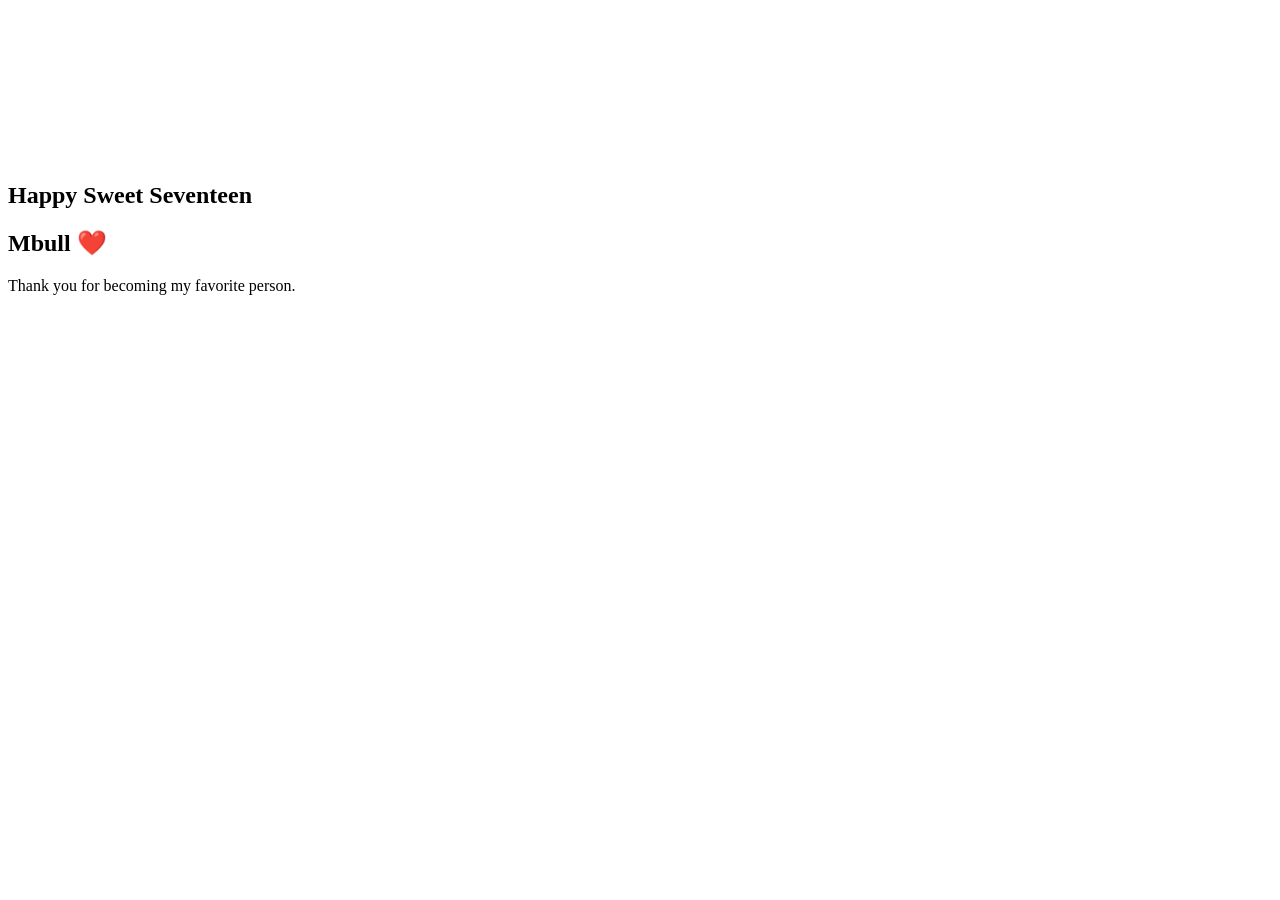
==== pages/finale.html @ 5baa8871 "Add files via upload" ====
<!DOCTYPE html>
<html lang="en">

<head>

    <meta charset="UTF-8">
    <meta name="viewport" content="width=device-width, initial-scale=1.0">

    <title>Chapter III | The Little Things</title>

    <link rel="stylesheet" href="../css/style.css">
    <link rel="stylesheet" href="../css/animations.css">

</head>
<body>
<section id="finale">

    <canvas id="starsCanvas"></canvas>

    <div class="final-content">

        <h1>Happy Sweet Seventeen</h1>

        <h2>Mbull ❤️</h2>

        <p>

            Thank you for becoming
            my favorite person.

        </p>

    </div>

</section>

<script src="../js/cursor.js"></script>
<script src="../js/main.js"></script>

</body>
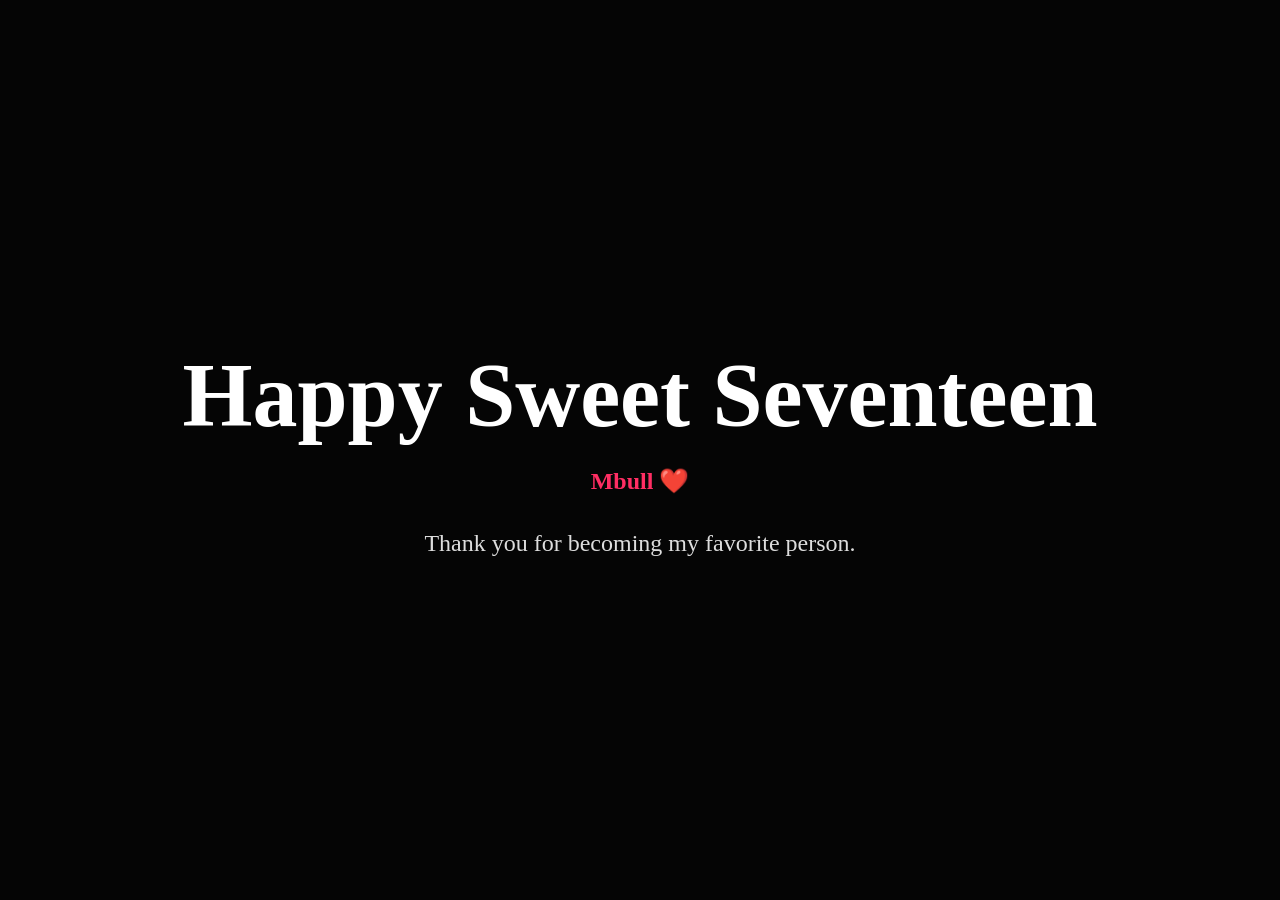
==== commit 59eb2aae: "Add files via upload" ====
--- a/css/style.css
+++ b/css/style.css
@@ -0,0 +1,1344 @@
+/* ========================= */
+/* GOOGLE FONT */
+/* ========================= */
+
+@import url('https://fonts.googleapis.com/css2?family=Bebas+Neue&family=JetBrains+Mono:wght@400;700&family=Poppins:wght@300;400;600&display=swap');
+
+/* ========================= */
+/* RESET */
+/* ========================= */
+
+*{
+    margin:0;
+    padding:0;
+    box-sizing:border-box;
+}
+
+html{
+    scroll-behavior:smooth;
+}
+
+body{
+    background:#050505;
+    color:white;
+    overflow-x:hidden;
+    overflow-y:auto;
+}
+
+/* ========================= */
+/* LANDING PAGE */
+/* ========================= */
+
+#landing-page{
+
+    position:relative;
+
+    width:100%;
+    height:100vh;
+
+    display:flex;
+    justify-content:center;
+    align-items:center;
+
+    overflow:hidden;
+
+}
+
+/* Overlay */
+
+.overlay{
+    position:absolute;
+    inset:0;
+
+    background:
+    linear-gradient(rgba(0,0,0,.2),rgba(0,0,0,.75));
+
+    z-index:1;
+}
+
+/* Content */
+
+.content{
+    position:relative;
+    z-index:2;
+
+    display:flex;
+    flex-direction:column;
+    justify-content:center;
+    align-items:center;
+
+    text-align:center;
+
+    width:100%;
+    height:100%;
+
+    padding:20px;
+}
+
+.content h2{
+
+    font-family:'JetBrains Mono',monospace;
+
+    color:#ff2e63;
+
+    letter-spacing:8px;
+
+    margin-bottom:20px;
+
+    font-size:18px;
+}
+
+.content h1{
+
+    font-family:'Bebas Neue',sans-serif;
+
+    font-size:90px;
+
+    letter-spacing:5px;
+
+    margin-bottom:15px;
+}
+
+.content p{
+
+    color:#cfcfcf;
+
+    font-size:18px;
+
+    line-height:1.8;
+
+    margin-bottom:45px;
+}
+
+/* ========================= */
+/* ENTER BUTTON */
+/* ========================= */
+
+#enterBtn{
+
+    position:relative;
+
+    overflow:hidden;
+
+    padding:18px 65px;
+
+    background:transparent;
+
+    color:white;
+
+    border:2px solid #FF2E63;
+
+    cursor:pointer;
+
+    letter-spacing:6px;
+
+    font-family:'JetBrains Mono',monospace;
+
+    transition:.35s;
+
+}
+
+#enterBtn span{
+
+    position:absolute;
+
+    left:-120%;
+
+    top:0;
+
+    width:60%;
+
+    height:100%;
+
+    background:
+
+    linear-gradient(
+    90deg,
+    transparent,
+    rgba(255,255,255,.5),
+    transparent);
+
+    transform:skewX(-30deg);
+
+}
+
+#enterBtn:hover{
+
+    transform:translateY(-4px);
+
+    box-shadow:
+
+    0 0 20px #FF2E63,
+
+    0 0 60px #FF2E63;
+
+}
+
+#enterBtn:hover span{
+
+    left:180%;
+
+    transition:.8s;
+
+}
+
+/* ========================= */
+/* BACKGROUND GLOW */
+/* ========================= */
+
+.bg-glow{
+
+    position:absolute;
+
+    top:50%;
+    left:50%;
+
+    width:700px;
+    height:700px;
+
+    transform:translate(-50%,-50%);
+
+    border-radius:50%;
+
+    background:radial-gradient(
+        circle,
+        rgba(255,46,99,.18),
+        transparent 70%
+    );
+
+    filter:blur(80px);
+
+    z-index:0;
+
+    animation:glowMove 12s ease-in-out infinite;
+}
+
+#particles{
+    position: absolute;
+    inset: 0;
+
+    width: 100%;
+    height: 100%;
+
+    z-index: 0;
+
+    pointer-events: none;
+
+    display: block;
+}
+
+/* ========================= */
+/* CUSTOM CURSOR */
+/* ========================= */
+
+@media (pointer: fine) {
+    body {
+        cursor: none;
+    }
+}
+
+#cursor{
+    position: fixed;
+    top: 0;
+    left: 0;
+
+    width: 8px;
+    height: 8px;
+
+    background: white;
+
+    border-radius: 50%;
+
+    pointer-events: none;
+
+    z-index: 999999;
+
+    transform: translate(-50%, -50%);
+}
+
+#cursor-glow{
+    position: fixed;
+    top: 0;
+    left: 0;
+
+    width: 40px;
+    height: 40px;
+
+    border-radius: 50%;
+
+    background: rgba(255,46,99,.25);
+
+    filter: blur(10px);
+
+    pointer-events: none;
+
+    z-index: 999998;
+
+    transform: translate(-50%, -50%);
+}
+
+/* ========================= */
+/* TRANSITION SCREEN */
+/* ========================= */
+
+#transition-screen{
+
+    position:fixed;
+    inset:0;
+
+    background:#000;
+
+    display:flex;
+    justify-content:center;
+    align-items:center;
+
+    opacity:0;
+    visibility:hidden;
+
+    transition:opacity .8s ease;
+
+    z-index:9999;
+
+}
+
+#transition-screen.active{
+
+    opacity:1;
+    visibility:visible;
+
+}
+
+.chapter-content{
+
+    text-align:center;
+
+    opacity:0;
+
+    transform:translateY(30px);
+
+    transition:all .8s ease;
+
+}
+
+#transition-screen.active .chapter-content{
+
+    opacity:1;
+
+    transform:translateY(0);
+
+}
+
+.chapter-content p{
+
+    color:#bbbbbb;
+
+    font-style:italic;
+
+    margin-bottom:18px;
+
+    letter-spacing:2px;
+
+}
+
+.chapter-content h2{
+
+    font-family:'JetBrains Mono', monospace;
+
+    color:#ff2e63;
+
+    letter-spacing:8px;
+
+    margin-bottom:18px;
+
+}
+
+.chapter-content h1{
+
+    font-family:'Bebas Neue', sans-serif;
+
+    font-size:72px;
+
+    letter-spacing:5px;
+
+}
+
+#landing-page.fade-out{
+
+    opacity:0;
+
+    transform:scale(.98);
+
+    transition:all .8s ease;
+
+}
+
+/* ========================= */
+/* CHAPTER INTRO */
+/* ========================= */
+
+#chapter-intro{
+
+    width:100%;
+    height:100vh;
+
+    background:#050505;
+
+    display:flex;
+    justify-content:center;
+    align-items:center;
+
+    text-align:center;
+
+    overflow:hidden;
+}
+
+.intro-text{
+
+    opacity:0;
+
+    transform:translateY(40px);
+
+    animation:introFade 2s forwards;
+}
+
+.intro-text p{
+
+    color:#bdbdbd;
+
+    font-style:italic;
+
+    margin-bottom:20px;
+
+    letter-spacing:2px;
+}
+
+.intro-text h1{
+
+    font-family:'JetBrains Mono', monospace;
+
+    color:#ff2e63;
+
+    letter-spacing:10px;
+
+    margin-bottom:20px;
+}
+
+.intro-text h2{
+
+    font-family:'Bebas Neue', sans-serif;
+
+    font-size:70px;
+
+    letter-spacing:4px;
+}
+
+/* ========================= */
+/* CHAPTER INTRO */
+/* ========================= */
+
+#chapter-intro{
+
+    min-height:100vh;
+
+    display:flex;
+    justify-content:center;
+    align-items:center;
+
+    text-align:center;
+
+    background:#050505;
+
+    position:relative;
+}
+
+.intro-text{
+
+    max-width:900px;
+
+    padding:30px;
+
+}
+
+.small{
+
+    color:#999;
+
+    font-size:18px;
+
+    letter-spacing:2px;
+
+    margin-bottom:25px;
+}
+
+#chapter-intro h1{
+
+    font-family:'Bebas Neue';
+
+    font-size:120px;
+
+    letter-spacing:6px;
+
+    color:white;
+
+    margin-bottom:15px;
+}
+
+#chapter-intro h2{
+
+    font-family:'JetBrains Mono';
+
+    color:#ff2e63;
+
+    letter-spacing:6px;
+
+    font-size:20px;
+}
+
+
+.scroll-indicator{
+
+    margin-top:90px;
+
+    display:flex;
+
+    flex-direction:column;
+
+    align-items:center;
+
+    gap:10px;
+
+    animation:floatArrow 2s infinite;
+}
+
+.scroll-indicator span{
+
+    width:2px;
+
+    height:50px;
+
+    background:#ff2e63;
+}
+
+.scroll-indicator p{
+
+    font-size:12px;
+
+    letter-spacing:5px;
+
+    color:#888;
+}
+
+/* ========================= */
+/* TIMELINE */
+/* ========================= */
+
+#timeline{
+
+    position:relative;
+
+    width:100%;
+
+    max-width:1100px;
+
+    margin:auto;
+
+    padding:150px 0;
+}
+
+.timeline-line{
+
+    position:absolute;
+
+    left:50%;
+
+    top:0;
+
+    transform:translateX(-50%);
+
+    width:4px;
+
+    height:100%;
+
+    background:#222;
+}
+
+.memory-card{
+
+    width:50%;
+
+    position:relative;
+
+    margin:120px 0;
+}
+
+.memory-card.left{
+
+    left:0;
+
+    padding-right:80px;
+
+    text-align:right;
+}
+
+.memory-card.right{
+
+    left:50%;
+
+    padding-left:80px;
+
+    text-align:left;
+}
+
+.memory-dot{
+
+    position:absolute;
+
+    top:18px;
+
+    width:18px;
+
+    height:18px;
+
+    border-radius:50%;
+
+    background:#ff2e63;
+
+    box-shadow:0 0 20px #ff2e63;
+}
+
+.left .memory-dot{
+
+    right:-9px;
+}
+
+.right .memory-dot{
+
+    left:-9px;
+}
+
+.memory-content{
+
+    background:#111;
+
+    border:1px solid #333;
+
+    padding:30px;
+
+    border-radius:15px;
+
+    transition:.4s;
+}
+
+.memory-content:hover{
+
+    transform:
+
+        translateY(-10px)
+
+        scale(1.03);
+
+    border-color:#ff2e63;
+
+    box-shadow:
+
+        0 0 35px rgba(255,46,99,.45);
+
+}
+
+.date{
+
+    color:#ff2e63;
+
+    font-family:'JetBrains Mono';
+
+    font-size:14px;
+
+    letter-spacing:2px;
+}
+
+.memory-content h3{
+
+    margin:15px 0;
+
+    font-size:32px;
+
+    font-family:'Bebas Neue';
+
+    letter-spacing:2px;
+}
+
+.memory-content p{
+
+    color:#bfbfbf;
+
+    line-height:1.8;
+}
+
+/* ========================= */
+/* SCROLL REVEAL */
+/* ========================= */
+
+.memory-card{
+
+    opacity:0;
+
+    transition:
+    opacity .8s ease,
+    transform .8s ease;
+
+}
+
+.memory-card.left{
+
+    transform:translateX(-100px);
+
+}
+
+.memory-card.right{
+
+    transform:translateX(100px);
+
+}
+
+.memory-card.show{
+
+    opacity:1;
+
+    transform:translateX(0);
+
+}
+
+/* ========================= */
+/* GALLERY INTRO */
+/* ========================= */
+
+#gallery-intro{
+
+    height:100vh;
+
+    display:flex;
+
+    justify-content:center;
+
+    align-items:center;
+
+    text-align:center;
+
+    background:#050505;
+
+}
+
+.gallery-title p{
+
+    color:#999;
+
+    margin-bottom:20px;
+
+    letter-spacing:2px;
+
+}
+
+.gallery-title h1{
+
+    font-family:'Bebas Neue';
+
+    font-size:110px;
+
+    color:white;
+
+}
+
+.gallery-title h2{
+
+    color:#ff2e63;
+
+    letter-spacing:5px;
+
+    font-family:'JetBrains Mono';
+
+}
+
+.next-section{
+
+    display:flex;
+
+    justify-content:center;
+
+    margin:120px 0;
+
+}
+
+#nextGallery{
+
+    background:transparent;
+
+    color:white;
+
+    border:2px solid #ff2e63;
+
+    padding:18px 55px;
+
+    font-family:'JetBrains Mono';
+
+    letter-spacing:4px;
+
+    cursor:pointer;
+
+    transition:.4s;
+
+}
+
+#nextGallery:hover{
+
+    background:#ff2e63;
+
+    transform:translateY(-5px);
+
+    box-shadow:0 0 25px #ff2e63;
+
+}
+
+/* ACTIVE MEMORY */
+
+.memory-dot{
+
+    transition:.4s;
+
+}
+
+.memory-card.show .memory-dot{
+
+    transform:scale(1.6);
+
+    background:#fab2c4;
+
+    box-shadow:
+
+        0 0 10px #fab2c4,
+
+        0 0 25px #fab2c4,
+
+        0 0 50px #fab2c4;
+
+}
+
+.memory-card.show .memory-content{
+
+    border-color:#d8b9c1;
+
+    box-shadow:
+
+        0 0 30px rgba(255,46,99,.25);
+
+}
+
+.stars{
+
+    position:fixed;
+
+    inset:0;
+
+    background-image:
+
+        radial-gradient(white 1px, transparent 1px);
+
+    background-size:80px 80px;
+
+    opacity:.08;
+
+    pointer-events:none;
+
+    animation:starsMove 50s linear infinite;
+
+}
+
+#progress-bar{
+
+    position:fixed;
+
+    top:0;
+    left:0;
+
+    width:0%;
+
+    height:4px;
+
+    background:#e4b5c1;
+
+    z-index:99999;
+
+    box-shadow:0 0 15px #e4b5c1;
+
+}
+
+#gallery-container{
+
+    min-height:100vh;
+
+    display:flex;
+
+    justify-content:center;
+
+    align-items:center;
+
+    gap:50px;
+
+    flex-wrap:wrap;
+
+    padding:120px;
+
+}
+
+.polaroid{
+
+    width:300px;
+    height:600px;
+
+    perspective:1000px;
+
+    background:white;
+
+    padding:12px 12px 60px;
+
+    border-radius:4px;
+
+    box-shadow:
+
+        0 15px 40px rgba(95, 85, 85, 0.45);
+
+    transition:.45s;
+
+    cursor:pointer;
+
+}
+
+.polaroid img{
+
+    width:100%;
+
+    height:300px;
+
+    object-fit:cover;
+
+}
+
+.polaroid p{
+
+    color:#6c6565;
+
+    text-align:center;
+
+    margin-top:18px;
+
+    font-family:'JetBrains Mono';
+
+}
+
+.polaroid:nth-child(1){
+
+    transform:rotate(-8deg);
+
+}
+
+.polaroid:nth-child(2){
+
+    transform:rotate(7deg);
+
+}
+
+.polaroid:nth-child(3){
+
+    transform:rotate(-4deg);
+
+}
+
+.polaroid:nth-child(4){
+
+    transform:rotate(9deg);
+
+}
+
+.polaroid:hover{
+
+    transform:
+
+        scale(1.08)
+
+        rotate(0deg);
+
+    z-index:100;
+
+}
+
+.polaroid-inner{
+
+    width:100%;
+    height:100%;
+
+    position:relative;
+
+    transform-style:preserve-3d;
+
+    transition:0.8s;
+
+}
+
+.polaroid.flip .polaroid-inner{
+
+    transform:rotateY(180deg);
+
+}
+
+.polaroid-front,
+.polaroid-back{
+
+    position:absolute;
+
+    inset:0;
+
+    backface-visibility:hidden;
+
+    border-radius:6px;
+
+}
+
+.polaroid-back{
+
+    background:#151515;
+
+    color:white;
+
+    border:2px solid #f58ea8;
+
+    transform:rotateY(180deg);
+
+    display:flex;
+
+    flex-direction:column;
+
+    justify-content:center;
+
+    align-items:center;
+
+    padding:25px;
+
+    text-align:center;
+
+}
+
+/* ========================= */
+/* GALLERY END */
+/* ========================= */
+
+#gallery-end{
+
+    min-height:100vh;
+
+    display:flex;
+    flex-direction:column;
+
+    justify-content:center;
+    align-items:center;
+
+    text-align:center;
+
+    gap:40px;
+
+    background:#050505;
+
+}
+
+#gallery-end p{
+
+    color:#dcdcdc;
+
+    font-size:24px;
+
+    line-height:2;
+
+}
+
+#nextLittle{
+
+    padding:18px 60px;
+
+    background:transparent;
+
+    color:white;
+
+    border:2px solid #ff2e63;
+
+    font-family:'JetBrains Mono';
+
+    letter-spacing:3px;
+
+    cursor:pointer;
+
+    transition:.35s;
+
+}
+
+#nextLittle:hover{
+
+    background:#ff2e63;
+
+    transform:translateY(-5px);
+
+    box-shadow:0 0 25px #ff2e63;
+
+}
+
+
+/* ========================= */
+/* LITTLE THINGS */
+/* ========================= */
+
+.slide{
+
+    height:100vh;
+
+    display:flex;
+
+    justify-content:center;
+
+    align-items:center;
+
+    text-align:center;
+
+    padding:50px;
+
+}
+
+.slide .content{
+
+    max-width:700px;
+
+}
+
+.slide h1{
+
+    font-size:90px;
+
+    color:#ff2e63;
+
+    margin-bottom:35px;
+
+    font-family:'Bebas Neue';
+
+}
+
+.slide p{
+
+    font-size:22px;
+
+    line-height:2;
+
+    color:#ddd;
+
+}
+
+.slide{
+
+    opacity:0;
+
+    transform:translateY(80px);
+
+    transition:1s;
+
+}
+
+.slide.show{
+
+    opacity:1;
+
+    transform:translateY(0);
+
+}
+
+/* ========================= */
+/* ENDING BUTTON */
+/* ========================= */
+
+.ending{
+
+    height:100vh;
+
+    display:flex;
+
+    justify-content:center;
+
+    align-items:center;
+
+}
+
+#letterBtn{
+
+    position:relative;
+
+    overflow:hidden;
+
+    padding:20px 60px;
+
+    background:transparent;
+
+    color:white;
+
+    border:2px solid #ff2e63;
+
+    font-family:'JetBrains Mono', monospace;
+
+    font-size:16px;
+
+    letter-spacing:3px;
+
+    cursor:pointer;
+
+    transition:.4s;
+
+}
+
+#letterBtn:hover{
+
+    transform:translateY(-5px);
+
+    background:#ff2e63;
+
+    box-shadow:
+        0 0 20px #ff2e63,
+        0 0 50px rgba(255,46,99,.6);
+
+}
+
+#letterBtn span{
+
+    position:absolute;
+
+    top:0;
+    left:-120%;
+
+    width:60%;
+    height:100%;
+
+    background:linear-gradient(
+        90deg,
+        transparent,
+        rgba(255,255,255,.4),
+        transparent
+    );
+
+    transform:skewX(-30deg);
+
+}
+
+#letterBtn:hover span{
+
+    left:180%;
+
+    transition:.8s;
+
+}
+
+
+/* ========================= */
+/* LETTER PAPER */
+/* ========================= */
+
+.letter-paper{
+
+    width:90%;
+    max-width:900px;
+
+    background:#111;
+
+    border:1px solid rgba(255,255,255,.08);
+
+    border-radius:18px;
+
+    padding:60px;
+
+    box-shadow:
+        0 0 40px rgba(255,46,99,.15);
+
+}
+
+.letter-paper h1{
+
+    color:#ff2e63;
+
+    font-size:60px;
+
+    margin-bottom:40px;
+
+    font-family:'Bebas Neue';
+
+}
+
+#typing{
+
+    font-size:21px;
+
+    line-height:2;
+
+    color:#ddd;
+
+    white-space:pre-line;
+
+}
+#finale{
+
+    position:relative;
+
+    width:100%;
+    height:100vh;
+
+    overflow:hidden;
+
+    background:#050505;
+
+}
+
+.final-content{
+
+    position:absolute;
+
+    inset:0;
+
+    display:flex;
+
+    flex-direction:column;
+
+    justify-content:center;
+
+    align-items:center;
+
+    text-align:center;
+
+    z-index:5;
+
+}
+
+.final-content h1{
+
+    font-size:90px;
+
+    font-family:'Bebas Neue';
+
+}
+
+.final-content h2{
+
+    color:#ff2e63;
+
+    margin-top:20px;
+
+}
+
+.final-content p{
+
+    margin-top:35px;
+
+    font-size:24px;
+
+    color:#ddd;
+
+}
--- a/css/animations.css
+++ b/css/animations.css
@@ -0,0 +1,149 @@
+/* ========================= */
+/* GLOW ANIMATION */
+/* ========================= */
+
+@keyframes glowMove{
+
+    0%{
+
+        transform:
+        translate(-180px,-120px)
+        scale(1);
+
+    }
+
+    25%{
+
+        transform:
+        translate(180px,-80px)
+        scale(1.15);
+
+    }
+
+    50%{
+
+        transform:
+        translate(100px,150px)
+        scale(.95);
+
+    }
+
+    75%{
+
+        transform:
+        translate(-150px,100px)
+        scale(1.1);
+
+    }
+
+    100%{
+
+        transform:
+        translate(-180px,-120px)
+        scale(1);
+
+    }
+
+}
+
+@keyframes introFade{
+
+    from{
+
+        opacity:0;
+        transform:translateY(40px);
+
+    }
+
+    to{
+
+        opacity:1;
+        transform:translateY(0);
+
+    }
+
+}
+
+@keyframes floatArrow{
+
+    0%{
+
+        transform:translateY(0);
+
+    }
+
+    50%{
+
+        transform:translateY(10px);
+
+    }
+
+    100%{
+
+        transform:translateY(0);
+
+    }
+
+}
+
+body{
+
+    transition:opacity .7s ease;
+
+}
+
+body.fade-out{
+
+    opacity:0;
+
+}
+
+@keyframes starsMove{
+
+    from{
+
+        transform:translateY(0);
+
+    }
+
+    to{
+
+        transform:translateY(-300px);
+
+    }
+
+}
+
+body{
+
+    transition:opacity .7s ease;
+
+}
+
+body.fade-out{
+
+    opacity:0;
+
+}
+
+.fade-out{
+
+    animation:fadeOut 1s forwards;
+
+}
+
+@keyframes fadeOut{
+
+    from{
+
+        opacity:1;
+
+    }
+
+    to{
+
+        opacity:0;
+
+    }
+
+}
